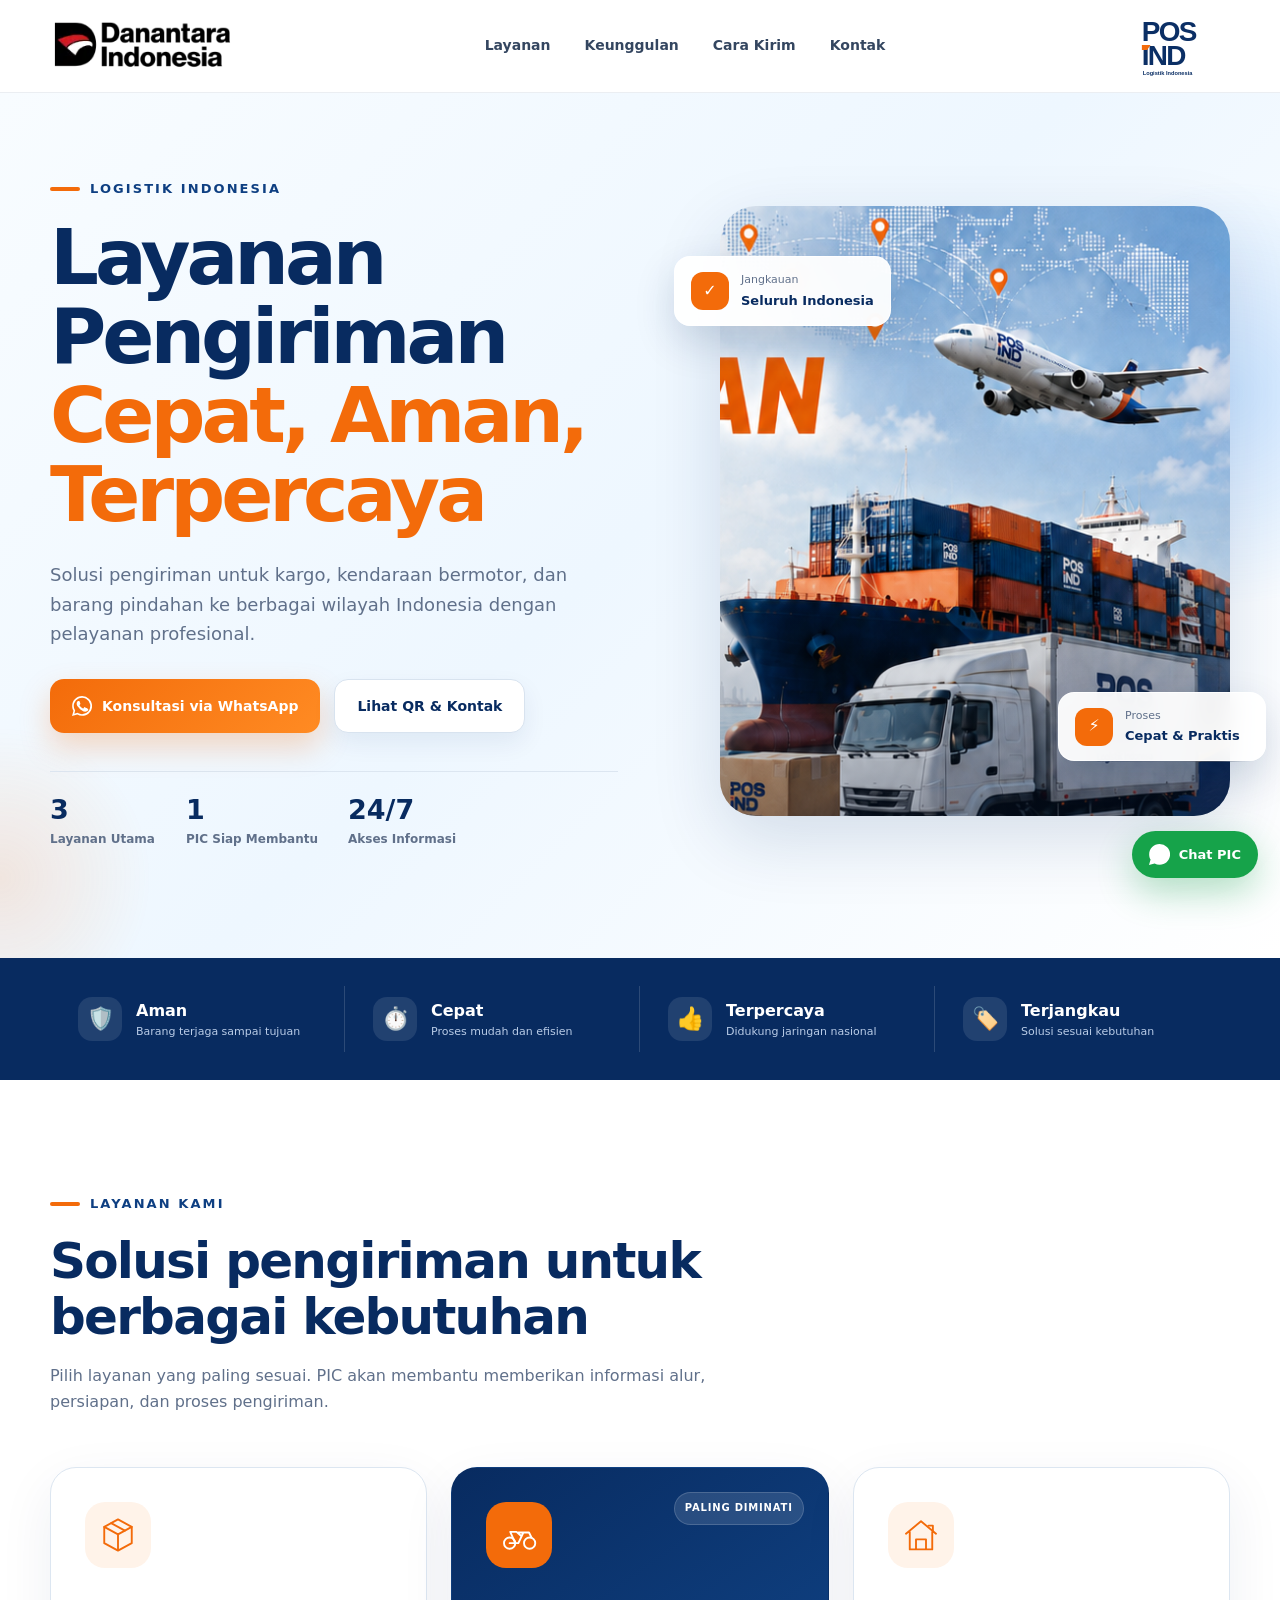
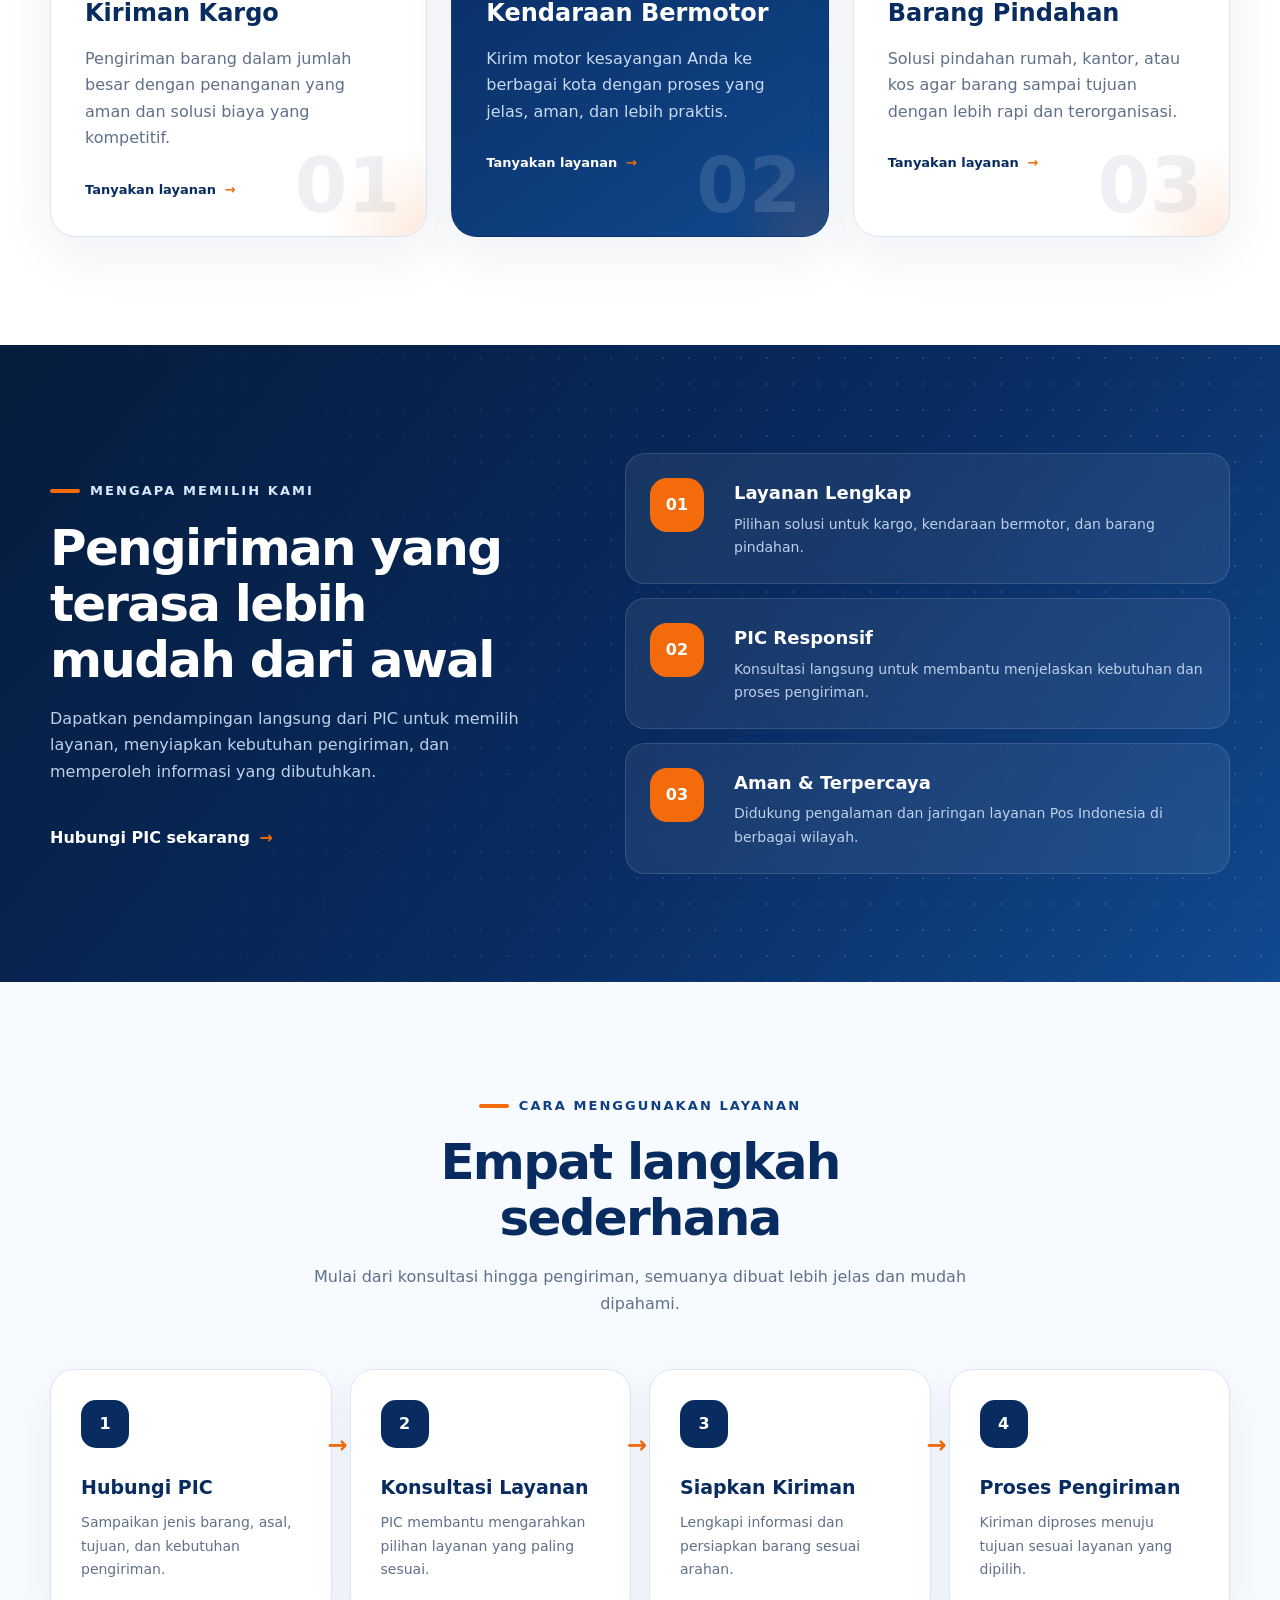
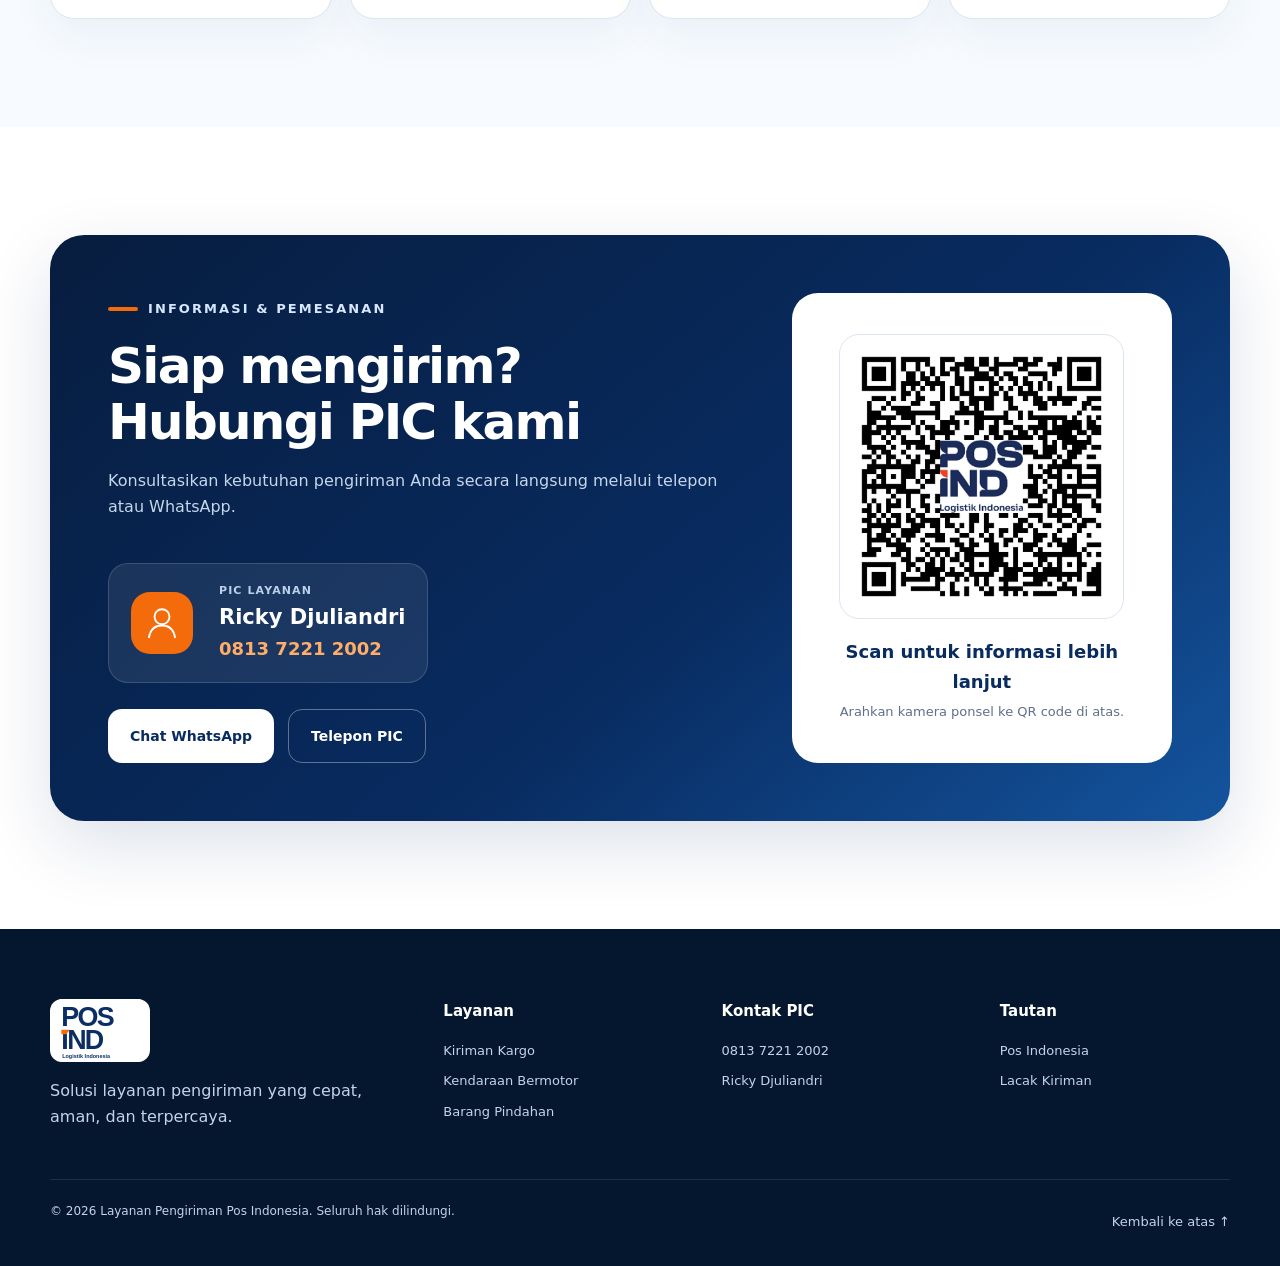
==== index.html @ 5881b77d "Add files via upload" ====
<!doctype html>
<html lang="id">
<head>
  <meta charset="utf-8">
  <meta name="viewport" content="width=device-width, initial-scale=1">
  <meta name="theme-color" content="#0b2f65">
  <meta name="description" content="Layanan pengiriman kargo, kendaraan bermotor, dan barang pindahan bersama Pos Indonesia. Hubungi PIC Ricky Djuliandri.">
  <title>Layanan Pengiriman Pos Indonesia | Ricky Djuliandri</title>
  <link rel="icon" href="assets/favicon.svg" type="image/svg+xml">
  <link rel="preload" href="assets/hero-logistics.png" as="image">
  <link rel="stylesheet" href="styles.css">
</head>
<body>
  <a class="skip-link" href="#main-content">Lewati ke konten utama</a>

  <header class="site-header" id="beranda">
    <div class="container nav-wrap">
      <a class="brand brand-danantara" href="#beranda" aria-label="Kembali ke beranda">
        <img src="assets/danantara-logo.webp" alt="Danantara Indonesia" width="185" height="49">
      </a>

      <button class="menu-toggle" type="button" aria-label="Buka menu" aria-expanded="false" aria-controls="primary-nav">
        <span></span><span></span><span></span>
      </button>

      <nav class="primary-nav" id="primary-nav" aria-label="Navigasi utama">
        <a href="#layanan">Layanan</a>
        <a href="#keunggulan">Keunggulan</a>
        <a href="#proses">Cara Kirim</a>
        <a href="#kontak">Kontak</a>
      </nav>

      <a class="brand brand-pos" href="#beranda" aria-label="Pos Indonesia">
        <img src="assets/posind-logo.svg" alt="POSIND Logistik Indonesia" width="105" height="72">
      </a>
    </div>
  </header>

  <main id="main-content">
    <section class="hero section">
      <div class="hero-orb hero-orb-one" aria-hidden="true"></div>
      <div class="hero-orb hero-orb-two" aria-hidden="true"></div>

      <div class="container hero-grid">
        <div class="hero-copy reveal">
          <div class="eyebrow"><span></span> Logistik Indonesia</div>
          <h1>Layanan Pengiriman <em>Cepat, Aman, Terpercaya</em></h1>
          <p class="hero-lead">Solusi pengiriman untuk kargo, kendaraan bermotor, dan barang pindahan ke berbagai wilayah Indonesia dengan pelayanan profesional.</p>

          <div class="hero-actions">
            <a class="btn btn-primary" href="https://wa.me/6281372212002?text=Halo%20Pak%20Ricky%20Djuliandri%2C%20saya%20ingin%20bertanya%20tentang%20layanan%20pengiriman." target="_blank" rel="noopener noreferrer">
              <svg aria-hidden="true" viewBox="0 0 24 24"><path d="M20.5 3.5A11.8 11.8 0 0 0 12.1 0C5.5 0 .2 5.3.2 11.9c0 2.1.5 4.1 1.6 5.9L0 24l6.4-1.7a12 12 0 0 0 5.7 1.5h.1c6.6 0 11.9-5.3 11.9-11.9 0-3.2-1.3-6.2-3.6-8.4Zm-8.4 18.3h-.1a9.9 9.9 0 0 1-5-1.4l-.4-.2-3.8 1 1-3.7-.2-.4a9.9 9.9 0 1 1 8.5 4.7Zm5.5-7.4c-.3-.2-1.8-.9-2.1-1-.3-.1-.5-.2-.7.2-.2.3-.8 1-.9 1.2-.2.2-.3.2-.6.1-1.8-.9-3-1.6-4.2-3.6-.3-.6.3-.6.9-1.8.1-.2 0-.4 0-.6l-1-2.5c-.3-.6-.5-.5-.7-.5h-.6c-.2 0-.6.1-.9.4-.3.3-1.2 1.2-1.2 2.9s1.2 3.3 1.4 3.5c.2.2 2.4 3.7 5.9 5.2.8.4 1.5.6 2 .7.8.3 1.6.2 2.2.1.7-.1 1.8-.8 2.1-1.5.3-.7.3-1.4.2-1.5-.1-.1-.3-.2-.6-.4Z"/></svg>
              Konsultasi via WhatsApp
            </a>
            <a class="btn btn-secondary" href="#kontak">Lihat QR & Kontak</a>
          </div>

          <div class="hero-stats" aria-label="Keunggulan utama">
            <div><strong>3</strong><span>Layanan Utama</span></div>
            <div><strong>1</strong><span>PIC Siap Membantu</span></div>
            <div><strong>24/7</strong><span>Akses Informasi</span></div>
          </div>
        </div>

        <div class="hero-visual reveal" data-delay="120">
          <div class="visual-frame">
            <img src="assets/hero-logistics.png" alt="Ilustrasi pesawat, kapal kargo, truk, dan paket Pos Indonesia" width="519" height="770">
            <div class="visual-gradient" aria-hidden="true"></div>
            <div class="floating-badge badge-top">
              <span class="badge-icon">✓</span>
              <div><small>Jangkauan</small><strong>Seluruh Indonesia</strong></div>
            </div>
            <div class="floating-badge badge-bottom">
              <span class="badge-icon">⚡</span>
              <div><small>Proses</small><strong>Cepat & Praktis</strong></div>
            </div>
          </div>
        </div>
      </div>
    </section>

    <section class="trust-strip" aria-label="Nilai layanan">
      <div class="container trust-grid">
        <div><span>🛡️</span><strong>Aman</strong><small>Barang terjaga sampai tujuan</small></div>
        <div><span>⏱️</span><strong>Cepat</strong><small>Proses mudah dan efisien</small></div>
        <div><span>👍</span><strong>Terpercaya</strong><small>Didukung jaringan nasional</small></div>
        <div><span>🏷️</span><strong>Terjangkau</strong><small>Solusi sesuai kebutuhan</small></div>
      </div>
    </section>

    <section class="section services" id="layanan">
      <div class="container">
        <div class="section-heading reveal">
          <div class="eyebrow"><span></span> Layanan Kami</div>
          <h2>Solusi pengiriman untuk berbagai kebutuhan</h2>
          <p>Pilih layanan yang paling sesuai. PIC akan membantu memberikan informasi alur, persiapan, dan proses pengiriman.</p>
        </div>

        <div class="services-grid">
          <article class="service-card reveal">
            <div class="service-icon" aria-hidden="true">
              <svg viewBox="0 0 64 64"><path d="M10 19 32 7l22 12-22 12L10 19Z"/><path d="M10 19v26l22 12 22-12V19M32 31v26M21 13l22 12"/></svg>
            </div>
            <span class="service-number">01</span>
            <h3>Kiriman Kargo</h3>
            <p>Pengiriman barang dalam jumlah besar dengan penanganan yang aman dan solusi biaya yang kompetitif.</p>
            <a href="#kontak">Tanyakan layanan <span>→</span></a>
          </article>

          <article class="service-card featured reveal" data-delay="100">
            <div class="service-icon" aria-hidden="true">
              <svg viewBox="0 0 64 64"><circle cx="17" cy="45" r="9"/><circle cx="49" cy="45" r="9"/><path d="M17 45h14l8-17h9l4 8M26 45l-8-18h10l8 7M39 28h-8"/></svg>
            </div>
            <span class="service-number">02</span>
            <div class="popular-label">Paling diminati</div>
            <h3>Kendaraan Bermotor</h3>
            <p>Kirim motor kesayangan Anda ke berbagai kota dengan proses yang jelas, aman, dan lebih praktis.</p>
            <a href="#kontak">Tanyakan layanan <span>→</span></a>
          </article>

          <article class="service-card reveal" data-delay="200">
            <div class="service-icon" aria-hidden="true">
              <svg viewBox="0 0 64 64"><path d="M8 30 32 10l24 20M14 27v28h36V27M24 55V39h16v16"/><path d="M44 17h7v10"/></svg>
            </div>
            <span class="service-number">03</span>
            <h3>Barang Pindahan</h3>
            <p>Solusi pindahan rumah, kantor, atau kos agar barang sampai tujuan dengan lebih rapi dan terorganisasi.</p>
            <a href="#kontak">Tanyakan layanan <span>→</span></a>
          </article>
        </div>
      </div>
    </section>

    <section class="section advantages" id="keunggulan">
      <div class="container advantages-grid">
        <div class="advantages-copy reveal">
          <div class="eyebrow light"><span></span> Mengapa Memilih Kami</div>
          <h2>Pengiriman yang terasa lebih mudah dari awal</h2>
          <p>Dapatkan pendampingan langsung dari PIC untuk memilih layanan, menyiapkan kebutuhan pengiriman, dan memperoleh informasi yang dibutuhkan.</p>
          <a class="text-link" href="#kontak">Hubungi PIC sekarang <span>→</span></a>
        </div>

        <div class="advantage-list">
          <article class="advantage-item reveal">
            <div class="advantage-no">01</div>
            <div><h3>Layanan Lengkap</h3><p>Pilihan solusi untuk kargo, kendaraan bermotor, dan barang pindahan.</p></div>
          </article>
          <article class="advantage-item reveal" data-delay="80">
            <div class="advantage-no">02</div>
            <div><h3>PIC Responsif</h3><p>Konsultasi langsung untuk membantu menjelaskan kebutuhan dan proses pengiriman.</p></div>
          </article>
          <article class="advantage-item reveal" data-delay="160">
            <div class="advantage-no">03</div>
            <div><h3>Aman & Terpercaya</h3><p>Didukung pengalaman dan jaringan layanan Pos Indonesia di berbagai wilayah.</p></div>
          </article>
        </div>
      </div>
    </section>

    <section class="section process" id="proses">
      <div class="container">
        <div class="section-heading centered reveal">
          <div class="eyebrow"><span></span> Cara Menggunakan Layanan</div>
          <h2>Empat langkah sederhana</h2>
          <p>Mulai dari konsultasi hingga pengiriman, semuanya dibuat lebih jelas dan mudah dipahami.</p>
        </div>

        <div class="process-grid">
          <article class="process-card reveal"><span>1</span><h3>Hubungi PIC</h3><p>Sampaikan jenis barang, asal, tujuan, dan kebutuhan pengiriman.</p></article>
          <article class="process-card reveal" data-delay="70"><span>2</span><h3>Konsultasi Layanan</h3><p>PIC membantu mengarahkan pilihan layanan yang paling sesuai.</p></article>
          <article class="process-card reveal" data-delay="140"><span>3</span><h3>Siapkan Kiriman</h3><p>Lengkapi informasi dan persiapkan barang sesuai arahan.</p></article>
          <article class="process-card reveal" data-delay="210"><span>4</span><h3>Proses Pengiriman</h3><p>Kiriman diproses menuju tujuan sesuai layanan yang dipilih.</p></article>
        </div>
      </div>
    </section>

    <section class="section contact" id="kontak">
      <div class="container contact-shell reveal">
        <div class="contact-copy">
          <div class="eyebrow light"><span></span> Informasi & Pemesanan</div>
          <h2>Siap mengirim? Hubungi PIC kami</h2>
          <p>Konsultasikan kebutuhan pengiriman Anda secara langsung melalui telepon atau WhatsApp.</p>

          <div class="pic-card">
            <div class="pic-avatar" aria-hidden="true">
              <svg viewBox="0 0 64 64"><circle cx="32" cy="22" r="12"/><path d="M11 56c2-13 10-20 21-20s19 7 21 20"/></svg>
            </div>
            <div class="pic-details">
              <span>PIC Layanan</span>
              <strong>Ricky Djuliandri</strong>
              <a href="tel:+6281372212002">0813 7221 2002</a>
            </div>
          </div>

          <div class="contact-actions">
            <a class="btn btn-light" href="https://wa.me/6281372212002?text=Halo%20Pak%20Ricky%20Djuliandri%2C%20saya%20ingin%20bertanya%20tentang%20layanan%20pengiriman." target="_blank" rel="noopener noreferrer">Chat WhatsApp</a>
            <a class="btn btn-outline-light" href="tel:+6281372212002">Telepon PIC</a>
          </div>
        </div>

        <div class="qr-card">
          <div class="qr-image-wrap">
            <img src="assets/qr-posind.png" alt="QR code informasi layanan Pos Indonesia" width="400" height="400" loading="lazy">
          </div>
          <strong>Scan untuk informasi lebih lanjut</strong>
          <p>Arahkan kamera ponsel ke QR code di atas.</p>
        </div>
      </div>
    </section>
  </main>

  <a class="floating-whatsapp" href="https://wa.me/6281372212002?text=Halo%20Pak%20Ricky%20Djuliandri%2C%20saya%20ingin%20bertanya%20tentang%20layanan%20pengiriman." target="_blank" rel="noopener noreferrer" aria-label="Chat WhatsApp dengan Ricky Djuliandri">
    <svg aria-hidden="true" viewBox="0 0 24 24"><path d="M20.5 3.5A11.8 11.8 0 0 0 12.1 0C5.5 0 .2 5.3.2 11.9c0 2.1.5 4.1 1.6 5.9L0 24l6.4-1.7a12 12 0 0 0 5.7 1.5h.1c6.6 0 11.9-5.3 11.9-11.9 0-3.2-1.3-6.2-3.6-8.4Z"/></svg>
    <span>Chat PIC</span>
  </a>

  <footer class="site-footer">
    <div class="container footer-grid">
      <div class="footer-brand">
        <img src="assets/posind-logo.svg" alt="POSIND Logistik Indonesia" width="92" height="63">
        <p>Solusi layanan pengiriman yang cepat, aman, dan terpercaya.</p>
      </div>
      <div><h3>Layanan</h3><a href="#layanan">Kiriman Kargo</a><a href="#layanan">Kendaraan Bermotor</a><a href="#layanan">Barang Pindahan</a></div>
      <div><h3>Kontak PIC</h3><a href="tel:+6281372212002">0813 7221 2002</a><a href="https://wa.me/6281372212002" target="_blank" rel="noopener noreferrer">Ricky Djuliandri</a></div>
      <div><h3>Tautan</h3><a href="https://www.posindonesia.co.id" target="_blank" rel="noopener noreferrer">Pos Indonesia</a><a href="https://www.posindonesia.co.id/id/tracking" target="_blank" rel="noopener noreferrer">Lacak Kiriman</a></div>
    </div>
    <div class="container footer-bottom">
      <p>© <span id="year"></span> Layanan Pengiriman Pos Indonesia. Seluruh hak dilindungi.</p>
      <a href="#beranda">Kembali ke atas ↑</a>
    </div>
  </footer>

  <script src="script.js" defer></script>
</body>
</html>
---- styles.css ----
:root {
  --navy: #082b60;
  --navy-2: #0e3f82;
  --navy-3: #071d3f;
  --orange: #f36b0a;
  --orange-2: #ff8b23;
  --sky: #eaf5ff;
  --white: #ffffff;
  --ink: #10233f;
  --muted: #60708a;
  --line: #dce6f1;
  --shadow: 0 24px 70px rgba(8, 43, 96, .14);
  --radius: 26px;
  --container: 1180px;
}

* { box-sizing: border-box; }
html { scroll-behavior: smooth; }
body {
  margin: 0;
  color: var(--ink);
  background: #fff;
  font-family: Inter, ui-sans-serif, system-ui, -apple-system, BlinkMacSystemFont, "Segoe UI", sans-serif;
  line-height: 1.65;
  text-rendering: optimizeLegibility;
  -webkit-font-smoothing: antialiased;
}
img { max-width: 100%; display: block; }
a { color: inherit; text-decoration: none; }
button, input { font: inherit; }
.container { width: min(calc(100% - 40px), var(--container)); margin-inline: auto; }
.section { padding: 108px 0; position: relative; overflow: clip; }

.skip-link {
  position: fixed; top: 12px; left: 12px; z-index: 9999;
  padding: 10px 14px; border-radius: 10px; background: #fff; color: var(--navy);
  transform: translateY(-150%); transition: transform .2s;
}
.skip-link:focus { transform: translateY(0); }

.site-header {
  position: sticky; top: 0; z-index: 1000;
  background: rgba(255,255,255,.9);
  border-bottom: 1px solid rgba(8,43,96,.08);
  backdrop-filter: blur(18px);
  -webkit-backdrop-filter: blur(18px);
}
.nav-wrap { min-height: 92px; display: grid; grid-template-columns: 210px 1fr 120px; align-items: center; gap: 30px; }
.brand { display: inline-flex; align-items: center; }
.brand-danantara img { width: 185px; height: auto; }
.brand-pos { justify-content: flex-end; }
.brand-pos img { width: 96px; height: 66px; object-fit: contain; }
.primary-nav { display: flex; justify-content: center; align-items: center; gap: 34px; }
.primary-nav a { position: relative; font-size: 14px; font-weight: 750; color: #344660; padding: 12px 0; }
.primary-nav a::after { content: ""; position: absolute; left: 0; bottom: 4px; width: 100%; height: 3px; border-radius: 99px; background: var(--orange); transform: scaleX(0); transition: transform .25s ease; }
.primary-nav a:hover::after, .primary-nav a.active::after { transform: scaleX(1); }
.menu-toggle { display: none; background: none; border: 0; padding: 10px; cursor: pointer; }
.menu-toggle span { display: block; width: 26px; height: 2px; background: var(--navy); margin: 5px; transition: .25s; }

.hero { min-height: 760px; display: grid; align-items: center; padding-top: 80px; background: linear-gradient(135deg, #f8fcff 0%, #eef7ff 50%, #fff 100%); }
.hero-grid { display: grid; grid-template-columns: 1.03fr .97fr; align-items: center; gap: 78px; position: relative; z-index: 2; }
.hero-orb { position: absolute; border-radius: 50%; filter: blur(2px); pointer-events: none; }
.hero-orb-one { width: 440px; height: 440px; right: -170px; top: 80px; background: radial-gradient(circle, rgba(50,149,255,.22), transparent 68%); }
.hero-orb-two { width: 320px; height: 320px; left: -160px; bottom: -80px; background: radial-gradient(circle, rgba(243,107,10,.13), transparent 67%); }
.eyebrow { display: inline-flex; align-items: center; gap: 10px; margin-bottom: 18px; color: var(--navy-2); font-size: 13px; font-weight: 850; text-transform: uppercase; letter-spacing: .16em; }
.eyebrow span { width: 30px; height: 4px; border-radius: 99px; background: var(--orange); }
.eyebrow.light { color: #d7e7ff; }
.hero h1 { margin: 0; max-width: 720px; color: var(--navy); font-size: clamp(45px, 6vw, 78px); line-height: 1.03; letter-spacing: -.052em; }
.hero h1 em { display: block; color: var(--orange); font-style: normal; }
.hero-lead { max-width: 660px; margin: 26px 0 30px; color: var(--muted); font-size: 18px; }
.hero-actions, .contact-actions { display: flex; flex-wrap: wrap; gap: 14px; }
.btn { min-height: 54px; padding: 0 22px; border-radius: 14px; display: inline-flex; align-items: center; justify-content: center; gap: 10px; font-size: 14px; font-weight: 800; transition: transform .2s ease, box-shadow .2s ease, background .2s ease; }
.btn:hover { transform: translateY(-2px); }
.btn svg { width: 20px; height: 20px; fill: currentColor; }
.btn-primary { color: #fff; background: linear-gradient(135deg, var(--orange), var(--orange-2)); box-shadow: 0 14px 30px rgba(243,107,10,.25); }
.btn-primary:hover { box-shadow: 0 18px 36px rgba(243,107,10,.33); }
.btn-secondary { color: var(--navy); background: #fff; border: 1px solid #d8e3ef; box-shadow: 0 10px 25px rgba(8,43,96,.07); }
.hero-stats { display: flex; gap: 30px; margin-top: 38px; padding-top: 24px; border-top: 1px solid var(--line); }
.hero-stats div { min-width: 106px; }
.hero-stats strong { display: block; color: var(--navy); font-size: 27px; line-height: 1; }
.hero-stats span { display: block; margin-top: 7px; color: var(--muted); font-size: 12px; font-weight: 700; }
.visual-frame { position: relative; max-width: 510px; margin-left: auto; border-radius: 36px; overflow: visible; box-shadow: var(--shadow); }
.visual-frame > img { width: 100%; height: 610px; object-fit: cover; object-position: center; border-radius: 36px; }
.visual-gradient { position: absolute; inset: 0; border-radius: 36px; background: linear-gradient(180deg, transparent 58%, rgba(7,29,63,.35)); pointer-events: none; }
.floating-badge { position: absolute; z-index: 2; display: flex; align-items: center; gap: 12px; min-width: 208px; padding: 14px 16px; color: var(--navy); background: rgba(255,255,255,.94); border: 1px solid rgba(255,255,255,.8); border-radius: 16px; box-shadow: 0 16px 40px rgba(8,43,96,.16); backdrop-filter: blur(12px); }
.floating-badge small, .floating-badge strong { display: block; }
.floating-badge small { color: var(--muted); font-size: 11px; }
.floating-badge strong { font-size: 13px; }
.badge-icon { display: grid; place-items: center; width: 38px; height: 38px; flex: 0 0 38px; color: #fff; background: var(--orange); border-radius: 12px; font-weight: 900; }
.badge-top { top: 50px; left: -46px; }
.badge-bottom { right: -36px; bottom: 55px; }

.trust-strip { background: var(--navy); color: #fff; }
.trust-grid { display: grid; grid-template-columns: repeat(4, 1fr); }
.trust-grid > div { position: relative; min-height: 122px; display: grid; grid-template-columns: 46px 1fr; grid-template-rows: auto auto; align-content: center; column-gap: 12px; padding: 22px 28px; }
.trust-grid > div:not(:last-child)::after { content: ""; position: absolute; top: 28px; bottom: 28px; right: 0; width: 1px; background: rgba(255,255,255,.15); }
.trust-grid span { grid-row: 1 / 3; align-self: center; display: grid; place-items: center; width: 44px; height: 44px; background: rgba(255,255,255,.1); border-radius: 14px; font-size: 22px; }
.trust-grid strong { align-self: end; font-size: 16px; }
.trust-grid small { color: #b9cce7; font-size: 11px; line-height: 1.4; }

.section-heading { max-width: 680px; margin-bottom: 52px; }
.section-heading.centered { text-align: center; margin-inline: auto; }
.section-heading.centered .eyebrow { justify-content: center; }
.section-heading h2, .advantages h2, .contact h2 { margin: 0 0 18px; color: var(--navy); font-size: clamp(34px, 4vw, 50px); line-height: 1.12; letter-spacing: -.035em; }
.section-heading p { color: var(--muted); margin: 0; }
.services { background: #fff; }
.services-grid { display: grid; grid-template-columns: repeat(3, 1fr); gap: 24px; }
.service-card { position: relative; min-height: 360px; padding: 34px; border: 1px solid var(--line); border-radius: var(--radius); background: #fff; box-shadow: 0 18px 55px rgba(8,43,96,.07); transition: transform .28s ease, box-shadow .28s ease, border-color .28s ease; overflow: hidden; }
.service-card:hover { transform: translateY(-8px); border-color: rgba(243,107,10,.45); box-shadow: 0 28px 70px rgba(8,43,96,.13); }
.service-card::before { content: ""; position: absolute; width: 180px; height: 180px; right: -80px; bottom: -90px; border-radius: 50%; background: radial-gradient(circle, rgba(243,107,10,.13), transparent 70%); }
.service-card.featured { color: #fff; background: linear-gradient(145deg, var(--navy) 0%, #12488d 100%); border-color: transparent; transform: translateY(-12px); }
.service-card.featured:hover { transform: translateY(-19px); }
.service-card.featured h3, .service-card.featured a { color: #fff; }
.service-card.featured p { color: #c8d9f0; }
.service-card.featured .service-number { color: rgba(255,255,255,.12); }
.service-card.featured .service-icon { background: var(--orange); color: #fff; }
.popular-label { position: absolute; top: 24px; right: 24px; padding: 7px 10px; border-radius: 99px; background: rgba(255,255,255,.12); border: 1px solid rgba(255,255,255,.16); font-size: 10px; font-weight: 850; text-transform: uppercase; letter-spacing: .08em; }
.service-icon { width: 66px; height: 66px; display: grid; place-items: center; color: var(--orange); background: #fff3e9; border-radius: 20px; }
.service-icon svg { width: 40px; height: 40px; fill: none; stroke: currentColor; stroke-width: 3; stroke-linecap: round; stroke-linejoin: round; }
.service-number { position: absolute; right: 26px; bottom: 12px; color: rgba(8,43,96,.07); font-size: 76px; line-height: 1; font-weight: 900; }
.service-card h3 { margin: 26px 0 12px; color: var(--navy); font-size: 24px; }
.service-card p { margin: 0 0 24px; color: var(--muted); }
.service-card a { position: relative; z-index: 2; color: var(--navy); font-size: 13px; font-weight: 850; }
.service-card a span, .text-link span { color: var(--orange); margin-left: 4px; }

.advantages { color: #fff; background: linear-gradient(130deg, #061c3c 0%, var(--navy) 55%, #12498f 100%); }
.advantages::before { content: ""; position: absolute; inset: 0; background-image: radial-gradient(rgba(255,255,255,.12) 1px, transparent 1px); background-size: 26px 26px; mask-image: linear-gradient(90deg, transparent, #000 65%); }
.advantages-grid { position: relative; display: grid; grid-template-columns: .9fr 1.1fr; gap: 80px; align-items: center; }
.advantages h2 { color: #fff; }
.advantages-copy p { color: #bfd0e8; }
.text-link { display: inline-block; margin-top: 24px; color: #fff; font-weight: 850; }
.advantage-list { display: grid; gap: 14px; }
.advantage-item { display: grid; grid-template-columns: 62px 1fr; gap: 22px; padding: 24px; border: 1px solid rgba(255,255,255,.12); border-radius: 20px; background: rgba(255,255,255,.07); backdrop-filter: blur(10px); }
.advantage-no { width: 54px; height: 54px; display: grid; place-items: center; border-radius: 17px; color: #fff; background: var(--orange); font-weight: 900; }
.advantage-item h3 { margin: 0 0 5px; font-size: 18px; }
.advantage-item p { margin: 0; color: #bfd0e8; font-size: 14px; }

.process { background: #f7fbff; }
.process-grid { display: grid; grid-template-columns: repeat(4, 1fr); gap: 18px; counter-reset: process; }
.process-card { position: relative; min-height: 250px; padding: 30px; border: 1px solid var(--line); border-radius: 24px; background: #fff; box-shadow: 0 16px 45px rgba(8,43,96,.06); }
.process-card:not(:last-child)::after { content: "→"; position: absolute; top: 56px; right: -17px; z-index: 2; color: var(--orange); font-size: 24px; font-weight: 900; }
.process-card > span { display: grid; place-items: center; width: 48px; height: 48px; border-radius: 15px; color: #fff; background: var(--navy); font-weight: 900; }
.process-card h3 { margin: 24px 0 8px; color: var(--navy); font-size: 19px; }
.process-card p { margin: 0; color: var(--muted); font-size: 14px; }

.contact { background: #fff; }
.contact-shell { display: grid; grid-template-columns: 1.25fr .75fr; gap: 50px; padding: 58px; border-radius: 34px; color: #fff; background: linear-gradient(140deg, var(--navy-3), var(--navy) 58%, #14549e); box-shadow: var(--shadow); }
.contact h2 { color: #fff; max-width: 650px; }
.contact-copy > p { max-width: 620px; color: #c6d6eb; }
.pic-card { display: inline-grid; grid-template-columns: 70px auto; align-items: center; gap: 18px; margin: 26px 0; padding: 18px 22px; border: 1px solid rgba(255,255,255,.15); border-radius: 20px; background: rgba(255,255,255,.08); }
.pic-avatar { width: 62px; height: 62px; display: grid; place-items: center; border-radius: 19px; color: #fff; background: var(--orange); }
.pic-avatar svg { width: 40px; height: 40px; fill: none; stroke: currentColor; stroke-width: 3; }
.pic-details span, .pic-details strong, .pic-details a { display: block; }
.pic-details span { color: #bcd0e8; font-size: 11px; font-weight: 800; text-transform: uppercase; letter-spacing: .1em; }
.pic-details strong { font-size: 21px; }
.pic-details a { color: #ffad68; font-size: 18px; font-weight: 900; }
.btn-light { color: var(--navy); background: #fff; }
.btn-outline-light { color: #fff; border: 1px solid rgba(255,255,255,.35); }
.qr-card { align-self: stretch; display: flex; flex-direction: column; justify-content: center; align-items: center; padding: 26px; text-align: center; border-radius: 26px; background: #fff; color: var(--navy); }
.qr-image-wrap { width: min(100%, 285px); aspect-ratio: 1; display: grid; place-items: center; padding: 12px; margin-bottom: 18px; border-radius: 20px; background: #fff; border: 1px solid var(--line); }
.qr-image-wrap img { width: 100%; height: 100%; object-fit: contain; }
.qr-card strong { font-size: 18px; }
.qr-card p { margin: 4px 0 0; color: var(--muted); font-size: 13px; }

.floating-whatsapp { position: fixed; right: 22px; bottom: 22px; z-index: 900; display: inline-flex; align-items: center; gap: 9px; padding: 13px 17px; border-radius: 999px; color: #fff; background: #16a34a; box-shadow: 0 14px 36px rgba(22,163,74,.32); font-size: 13px; font-weight: 850; transition: transform .2s; }
.floating-whatsapp:hover { transform: translateY(-3px); }
.floating-whatsapp svg { width: 21px; height: 21px; fill: currentColor; }

.site-footer { padding: 70px 0 24px; color: #c4d3e7; background: #05172f; }
.footer-grid { display: grid; grid-template-columns: 1.5fr repeat(3, 1fr); gap: 48px; }
.footer-brand img { width: 100px; margin-bottom: 16px; background: #fff; border-radius: 12px; }
.footer-brand p { max-width: 320px; margin: 0; }
.site-footer h3 { margin: 0 0 16px; color: #fff; font-size: 15px; }
.site-footer a { display: block; margin: 9px 0; font-size: 13px; }
.site-footer a:hover { color: #fff; }
.footer-bottom { display: flex; justify-content: space-between; gap: 20px; margin-top: 48px; padding-top: 22px; border-top: 1px solid rgba(255,255,255,.1); font-size: 12px; }
.footer-bottom p { margin: 0; }

.reveal { opacity: 0; transform: translateY(24px); transition: opacity .65s ease, transform .65s ease; transition-delay: var(--delay, 0ms); }
.reveal.visible { opacity: 1; transform: translateY(0); }

@media (max-width: 980px) {
  .nav-wrap { grid-template-columns: 1fr auto auto; min-height: 80px; }
  .brand-danantara img { width: 155px; }
  .brand-pos img { width: 78px; }
  .menu-toggle { display: block; order: 2; }
  .brand-pos { order: 3; }
  .primary-nav { position: fixed; left: 20px; right: 20px; top: 84px; display: grid; gap: 4px; padding: 18px; border: 1px solid var(--line); border-radius: 18px; background: #fff; box-shadow: var(--shadow); transform: translateY(-12px); opacity: 0; pointer-events: none; transition: .25s; }
  .primary-nav.open { opacity: 1; transform: translateY(0); pointer-events: auto; }
  .primary-nav a { padding: 12px 14px; border-radius: 10px; }
  .primary-nav a:hover { background: var(--sky); }
  .hero-grid { grid-template-columns: 1fr; gap: 50px; }
  .hero-copy { text-align: center; }
  .hero-lead { margin-inline: auto; }
  .hero-actions, .hero-stats { justify-content: center; }
  .visual-frame { margin-inline: auto; }
  .trust-grid { grid-template-columns: repeat(2, 1fr); }
  .trust-grid > div:nth-child(2)::after { display: none; }
  .trust-grid > div:nth-child(-n+2) { border-bottom: 1px solid rgba(255,255,255,.12); }
  .services-grid { grid-template-columns: 1fr; }
  .service-card.featured { transform: none; }
  .service-card.featured:hover { transform: translateY(-8px); }
  .advantages-grid, .contact-shell { grid-template-columns: 1fr; }
  .process-grid { grid-template-columns: repeat(2, 1fr); }
  .process-card:nth-child(2)::after { display: none; }
  .footer-grid { grid-template-columns: repeat(2, 1fr); }
}

@media (max-width: 640px) {
  .container { width: min(calc(100% - 26px), var(--container)); }
  .section { padding: 78px 0; }
  .nav-wrap { grid-template-columns: 1fr auto auto; gap: 8px; }
  .brand-danantara img { width: 128px; }
  .brand-pos img { width: 66px; height: 50px; }
  .hero { padding-top: 54px; }
  .hero h1 { font-size: 45px; }
  .hero-lead { font-size: 16px; }
  .hero-actions .btn { width: 100%; }
  .hero-stats { gap: 14px; }
  .hero-stats div { min-width: 0; flex: 1; }
  .hero-stats strong { font-size: 22px; }
  .visual-frame > img { height: 510px; }
  .floating-badge { min-width: 176px; padding: 11px 12px; }
  .badge-top { left: 10px; top: 20px; }
  .badge-bottom { right: 10px; bottom: 20px; }
  .trust-grid { grid-template-columns: 1fr; }
  .trust-grid > div { min-height: 98px; }
  .trust-grid > div:not(:last-child)::after { left: 24px; right: 24px; top: auto; bottom: 0; width: auto; height: 1px; }
  .trust-grid > div:nth-child(2)::after { display: block; }
  .service-card { min-height: auto; padding: 28px; }
  .advantages-grid { gap: 45px; }
  .advantage-item { grid-template-columns: 52px 1fr; gap: 16px; padding: 20px; }
  .advantage-no { width: 48px; height: 48px; }
  .process-grid { grid-template-columns: 1fr; }
  .process-card:not(:last-child)::after { content: "↓"; top: auto; bottom: -20px; right: 50%; transform: translateX(50%); }
  .contact-shell { padding: 30px 20px; border-radius: 26px; }
  .pic-card { display: grid; grid-template-columns: 58px 1fr; width: 100%; padding: 15px; }
  .pic-avatar { width: 54px; height: 54px; }
  .contact-actions .btn { width: 100%; }
  .footer-grid { grid-template-columns: 1fr; gap: 30px; }
  .footer-bottom { flex-direction: column; }
  .floating-whatsapp span { display: none; }
  .floating-whatsapp { width: 52px; height: 52px; padding: 0; justify-content: center; }
}

@media (prefers-reduced-motion: reduce) {
  html { scroll-behavior: auto; }
  *, *::before, *::after { animation-duration: .01ms !important; animation-iteration-count: 1 !important; transition-duration: .01ms !important; }
  .reveal { opacity: 1; transform: none; }
}
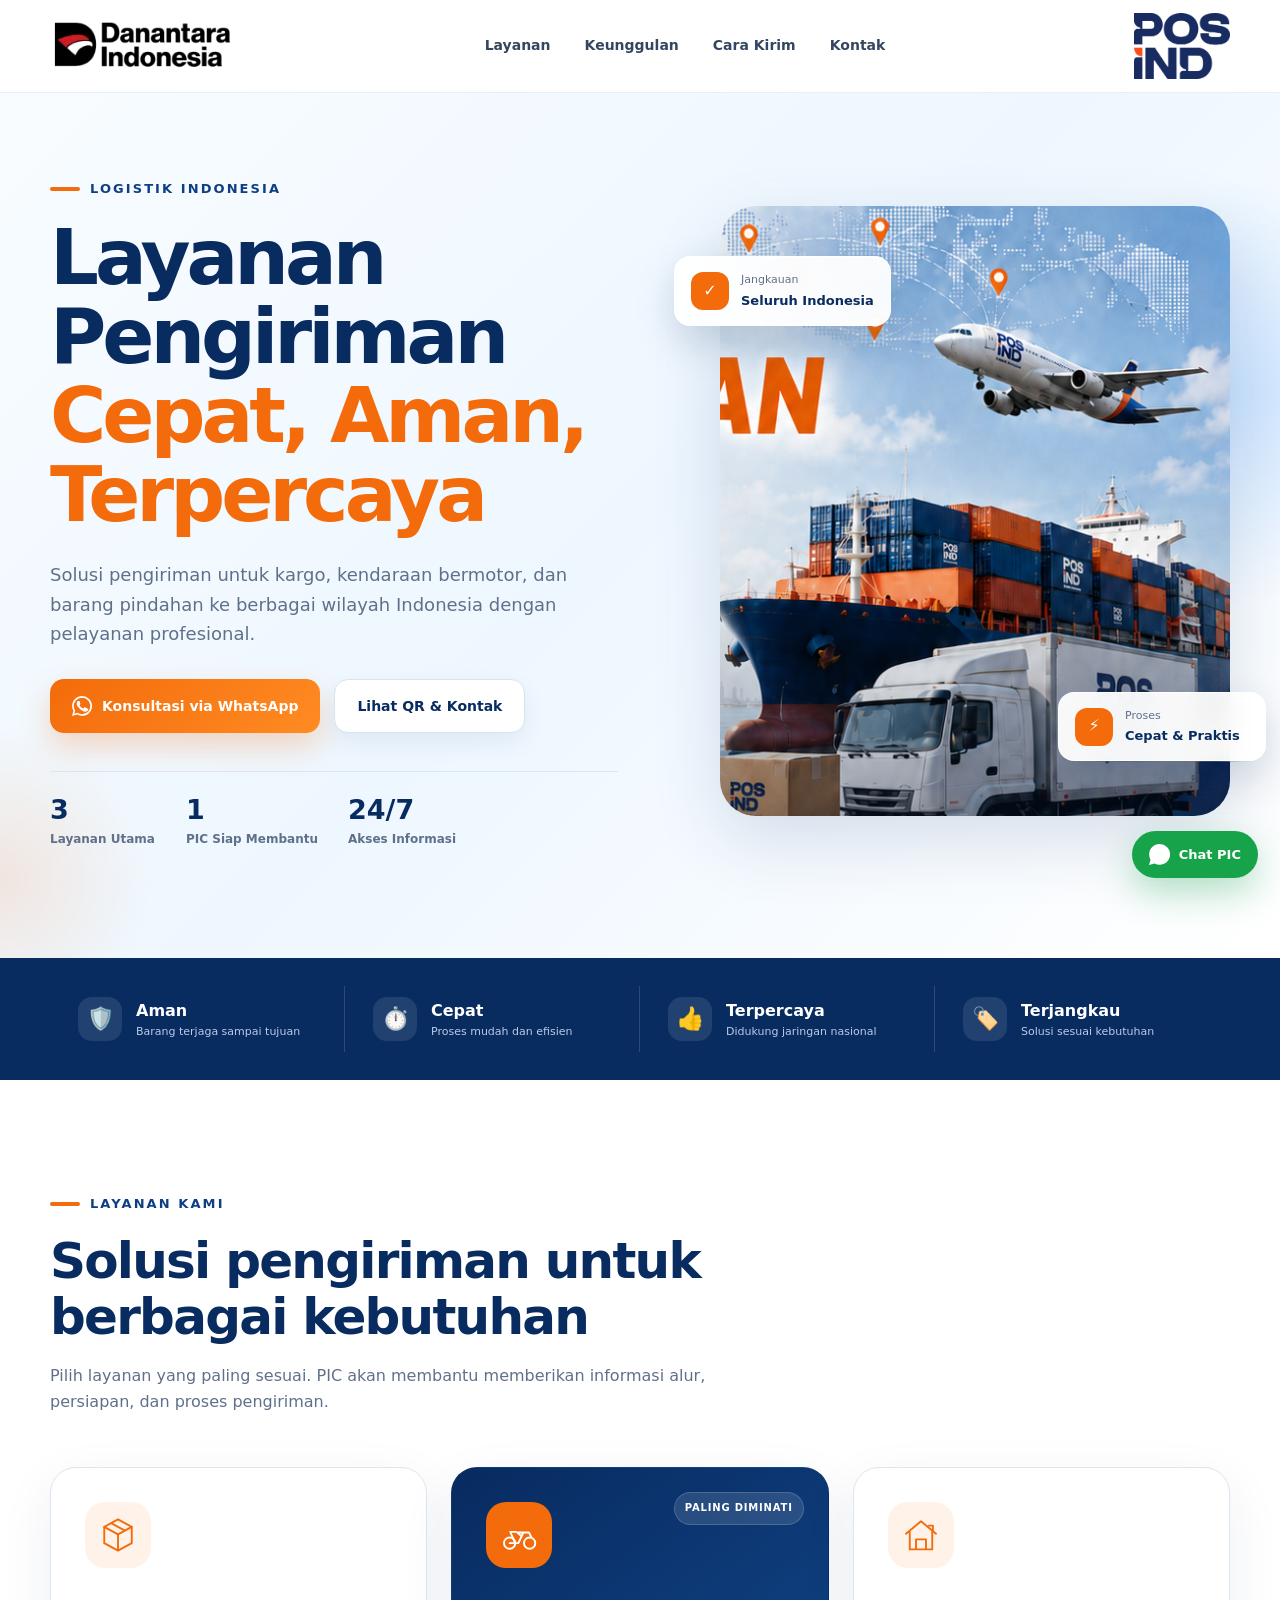
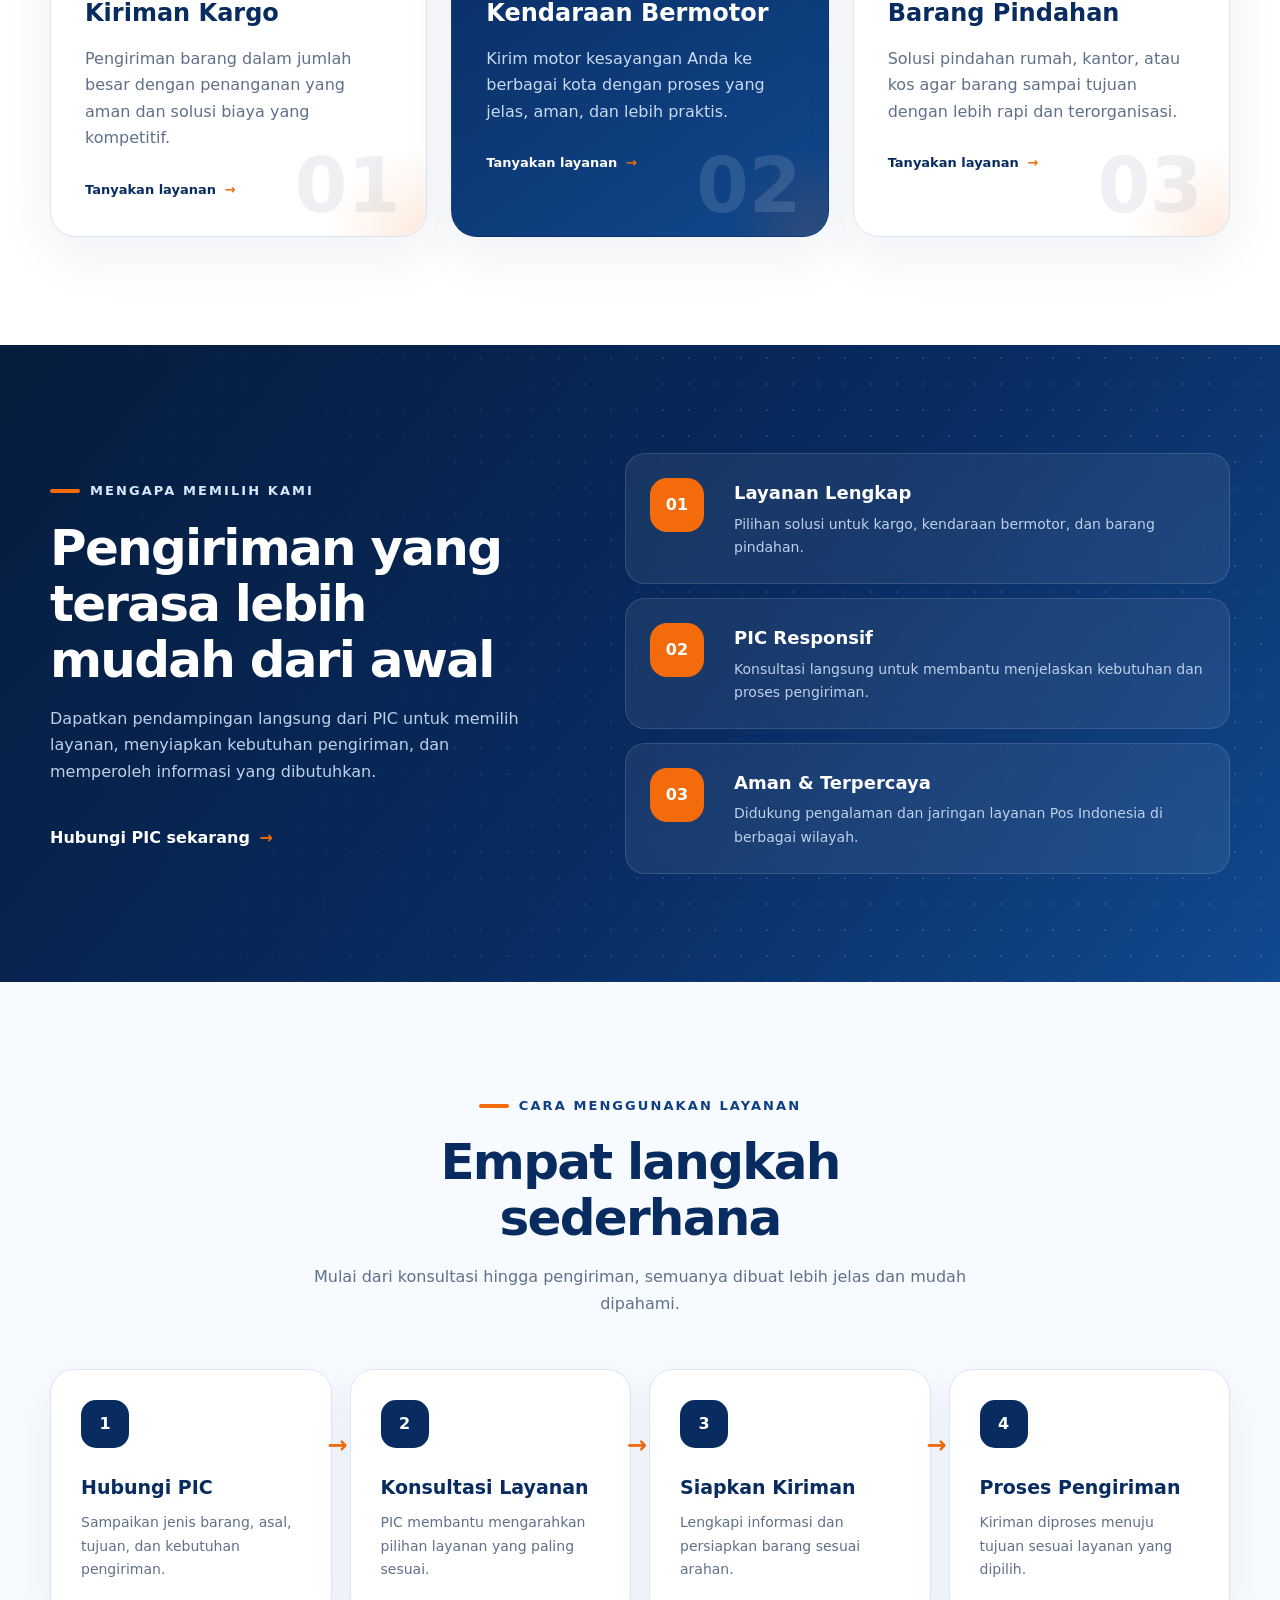
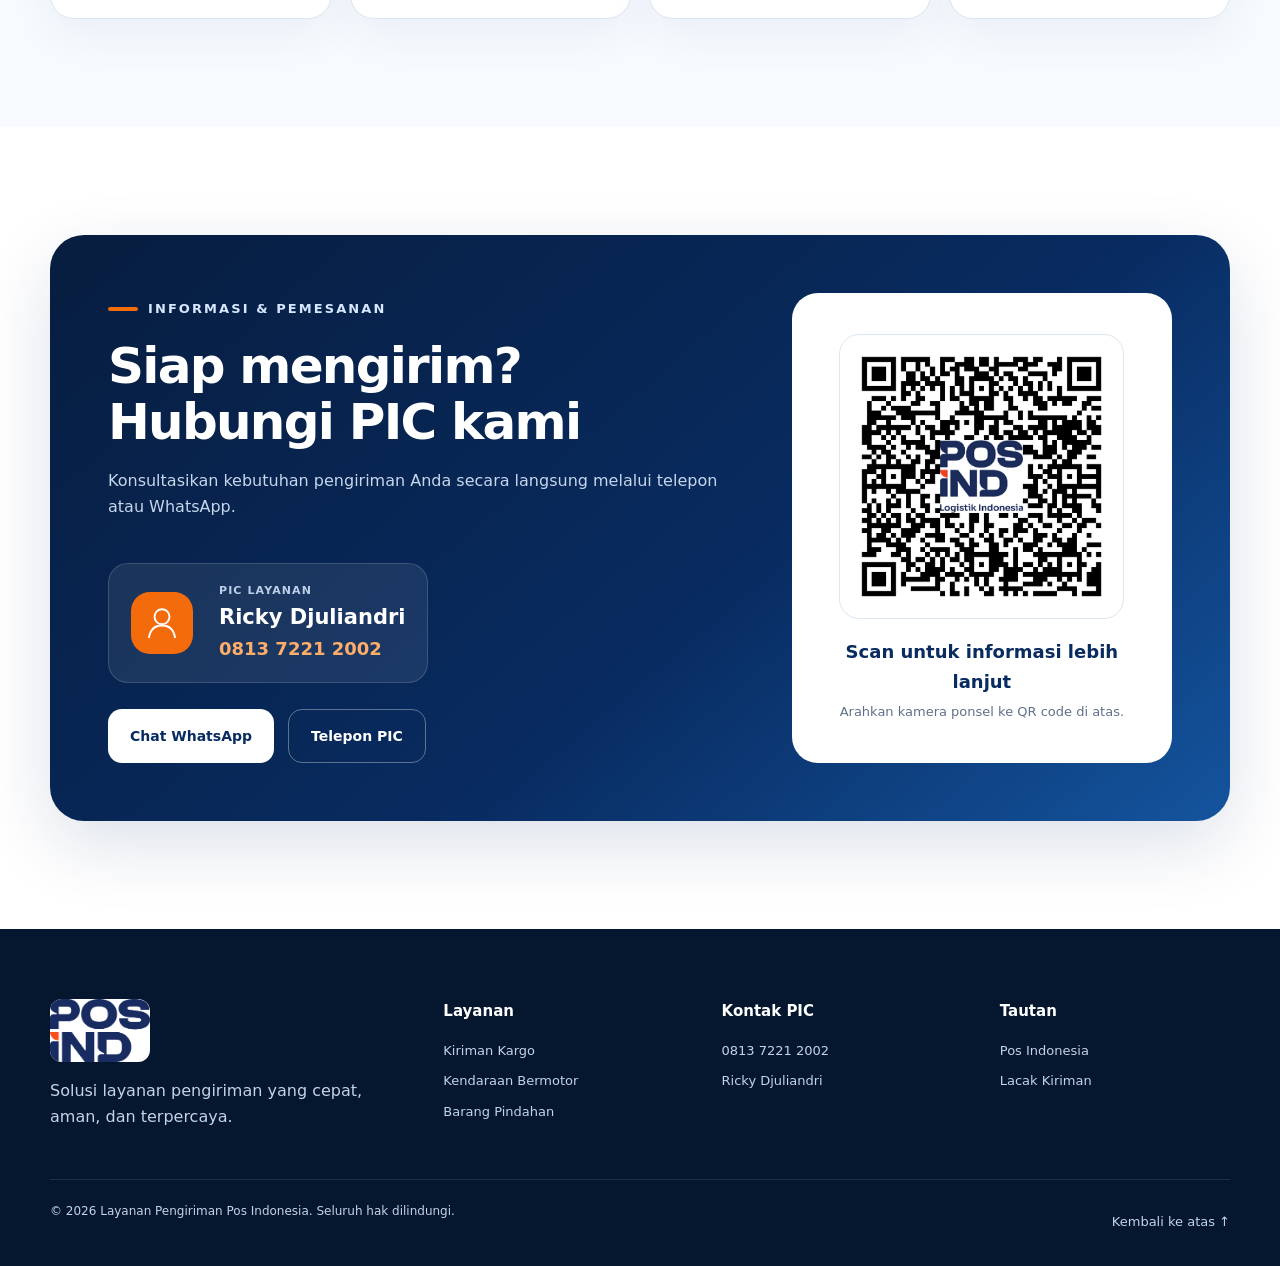
==== commit d2c97031: "Add files via upload" ====
--- a/index.html
+++ b/index.html
@@ -31,7 +31,7 @@
       </nav>
 
       <a class="brand brand-pos" href="#beranda" aria-label="Pos Indonesia">
-        <img src="assets/posind-logo.svg" alt="POSIND Logistik Indonesia" width="105" height="72">
+        <img src="assets/posind-logo.webp" alt="POSIND Logistik Indonesia" width="105" height="72">
       </a>
     </div>
   </header>
@@ -217,7 +217,7 @@
   <footer class="site-footer">
     <div class="container footer-grid">
       <div class="footer-brand">
-        <img src="assets/posind-logo.svg" alt="POSIND Logistik Indonesia" width="92" height="63">
+        <img src="assets/posind-logo.webp" alt="POSIND Logistik Indonesia" width="92" height="63">
         <p>Solusi layanan pengiriman yang cepat, aman, dan terpercaya.</p>
       </div>
       <div><h3>Layanan</h3><a href="#layanan">Kiriman Kargo</a><a href="#layanan">Kendaraan Bermotor</a><a href="#layanan">Barang Pindahan</a></div>
